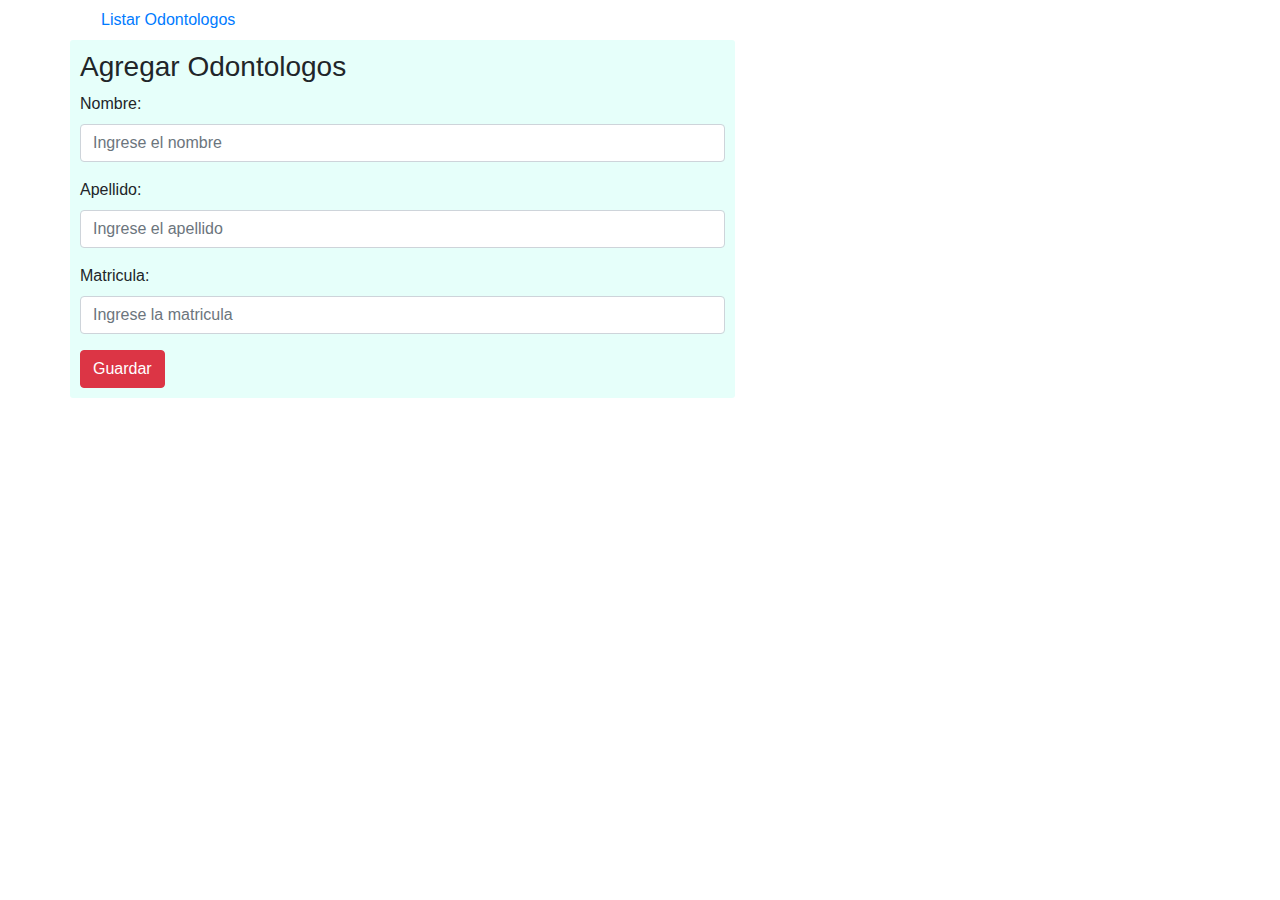
==== src/main/resources/static/odontologoAlta.html @ 44f5cdb2 "compartido" ====
<!DOCTYPE html>
<html lang="es">
<head>
    <title>Odontologo</title>
    <meta charset="utf-8">
    <meta name="viewport" content="width=device-width, initial-scale=1">
    <link rel="stylesheet" href="https://maxcdn.bootstrapcdn.com/bootstrap/4.4.1/css/bootstrap.min.css">
    <script src="https://ajax.googleapis.com/ajax/libs/jquery/3.4.1/jquery.min.js"></script>
    <script src="https://cdnjs.cloudflare.com/ajax/libs/popper.js/1.16.0/umd/popper.min.js"></script>
    <script src="https://maxcdn.bootstrapcdn.com/bootstrap/4.4.1/js/bootstrap.min.js"></script>

</head>
<body>
<div class="container">
    <ul class="nav nav-pills">
        <li class="nav-item">
            <a class="nav-link" href="/odontologoList.html">Listar Odontologos</a>
        </li>
    </ul>
    <div class="row">
        <div class="col-sm-7" style="background-color:#e6fffa; padding:10px; border-radius:3px">
            <h3>Agregar Odontologos</h3>
            <form id="add_new_odontologo">
                <div class="form-group">
                    <label class="control-label" for="nombre">Nombre:</label>
                    <input type="text" class="form-control" id="nombre"
                           placeholder="Ingrese el nombre"
                           name="nombre" required></input>
                </div>
                <div class="form-group">
                    <label class="control-label" for="apellido">Apellido:</label>
                    <input type="text" class="form-control" id="apellido"
                           placeholder="Ingrese el apellido"
                           name="apellido" required></input>
                </div>

                <div class="form-group">
                    <label class="control-label" for="matricula">Matricula:</label>
                    <input type="text" class="form-control" id="matricula"
                           placeholder="Ingrese la matricula"
                           name="matricula" required></input>
                </div>


                <button type="submit" class="btn btn-danger"
                        id="btn-add-new-odontologo">Guardar</button>
            </form>
            <div id="response" style="display:none; margin-top:10px">
            </div>
        </div>
    </div>
</div>
</body>
<script type="text/javascript" src="/js/post_odontologo.js"></script>
</html>
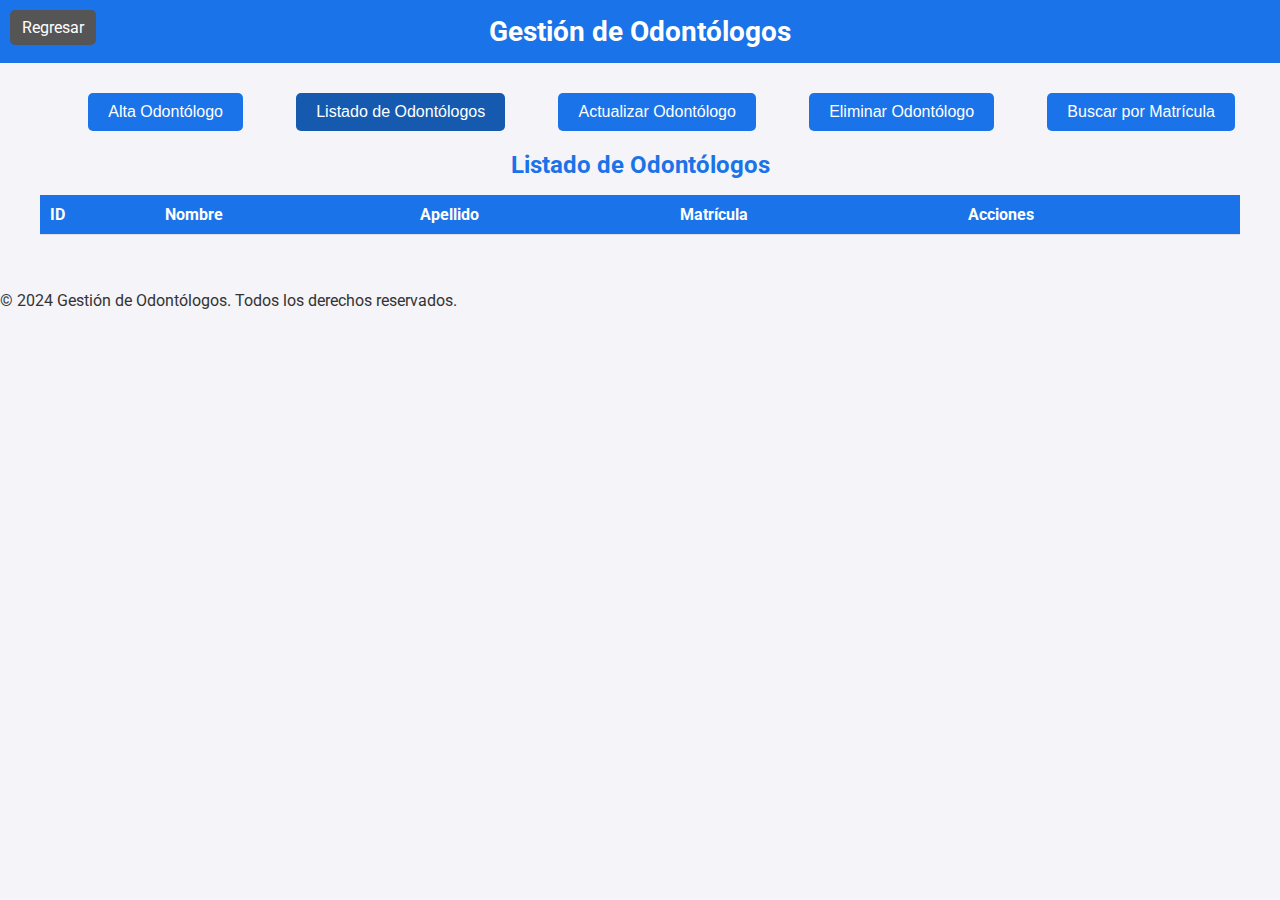
==== commit 0ad8453f: "corrección de turnos y front" ====
--- a/src/main/resources/static/odontologoAlta.html
+++ b/src/main/resources/static/odontologoAlta.html
@@ -1,55 +1,256 @@
 <!DOCTYPE html>
 <html lang="es">
 <head>
-    <title>Odontologo</title>
-    <meta charset="utf-8">
-    <meta name="viewport" content="width=device-width, initial-scale=1">
-    <link rel="stylesheet" href="https://maxcdn.bootstrapcdn.com/bootstrap/4.4.1/css/bootstrap.min.css">
-    <script src="https://ajax.googleapis.com/ajax/libs/jquery/3.4.1/jquery.min.js"></script>
-    <script src="https://cdnjs.cloudflare.com/ajax/libs/popper.js/1.16.0/umd/popper.min.js"></script>
-    <script src="https://maxcdn.bootstrapcdn.com/bootstrap/4.4.1/js/bootstrap.min.js"></script>
-
+    <meta charset="UTF-8">
+    <meta name="viewport" content="width=device-width, initial-scale=1.0">
+    <title>Gestión de Odontólogos</title>
+    <link rel="stylesheet" href="styles.css">
+    <script src="js/get_odontologo.js" defer></script> <!-- Script para obtener los odontólogos -->
+    <script src="js/post_odontologo.js" defer></script>
+    <script src="js/delete_odontologo.js" defer></script>
+    <script src="js/update_odontologo.js" defer></script>
+    <script src="js/get_odontologo_matricula.js" defer></script>
+    <script src="js/odontologo_tabs.js" defer></script> <!-- Manejo de las pestañas -->
+    <style>
+        /* Alinear los botones en una sola fila */
+        .tabs {
+            display: flex;
+            justify-content: space-around;
+            margin-bottom: 20px;
+        }
+
+        .tab-button {
+            display: inline-block;
+            padding: 10px 20px;
+            margin-right: 5px;
+            background-color: #1a73e8;
+            color: white;
+            border: none;
+            cursor: pointer;
+            border-radius: 5px;
+            font-size: 16px;
+        }
+
+        .tab-button.active {
+            background-color: #155aaf;
+        }
+
+        .tab-button:hover {
+            background-color: #357abd;
+        }
+
+        /* Botón para volver al índice */
+        #back-button {
+            position: absolute;
+            top: 10px;
+            left: 10px;
+            background-color: #555;
+            color: white;
+            padding: 8px 12px;
+            text-decoration: none;
+            border-radius: 5px;
+            font-size: 16px;
+        }
+
+        #back-button:hover {
+            background-color: #333;
+        }
+    </style>
 </head>
 <body>
-<div class="container">
-    <ul class="nav nav-pills">
-        <li class="nav-item">
-            <a class="nav-link" href="/odontologoList.html">Listar Odontologos</a>
-        </li>
-    </ul>
-    <div class="row">
-        <div class="col-sm-7" style="background-color:#e6fffa; padding:10px; border-radius:3px">
-            <h3>Agregar Odontologos</h3>
-            <form id="add_new_odontologo">
-                <div class="form-group">
-                    <label class="control-label" for="nombre">Nombre:</label>
-                    <input type="text" class="form-control" id="nombre"
-                           placeholder="Ingrese el nombre"
-                           name="nombre" required></input>
-                </div>
-                <div class="form-group">
-                    <label class="control-label" for="apellido">Apellido:</label>
-                    <input type="text" class="form-control" id="apellido"
-                           placeholder="Ingrese el apellido"
-                           name="apellido" required></input>
-                </div>
-
-                <div class="form-group">
-                    <label class="control-label" for="matricula">Matricula:</label>
-                    <input type="text" class="form-control" id="matricula"
-                           placeholder="Ingrese la matricula"
-                           name="matricula" required></input>
-                </div>
-
-
-                <button type="submit" class="btn btn-danger"
-                        id="btn-add-new-odontologo">Guardar</button>
-            </form>
-            <div id="response" style="display:none; margin-top:10px">
-            </div>
+<!-- Botón de regreso al index -->
+<a href="index.html" id="back-button">Regresar</a>
+
+<!-- Encabezado -->
+<header class="header">
+    <h1>Gestión de Odontólogos</h1>
+</header>
+
+<!-- Contenedor principal -->
+<main class="container">
+    <div class="tabs">
+        <!-- Pestañas -->
+        <button class="tab-button" onclick="openTab(event, 'alta')">Alta Odontólogo</button>
+        <button class="tab-button active" onclick="openTab(event, 'listado')">Listado de Odontólogos</button> <!-- Por defecto, listado activo -->
+        <button class="tab-button" onclick="openTab(event, 'actualizar')">Actualizar Odontólogo</button>
+        <button class="tab-button" onclick="openTab(event, 'eliminar')">Eliminar Odontólogo</button>
+        <button class="tab-button" onclick="openTab(event, 'buscar')">Buscar por Matrícula</button>
+    </div>
+
+    <!-- Sección Listado de Odontólogos -->
+    <div id="listado" class="tab-content" style="display: block;">
+        <h2>Listado de Odontólogos</h2>
+        <table id="odontologoTable">
+            <thead>
+            <tr>
+                <th>ID</th>
+                <th>Nombre</th>
+                <th>Apellido</th>
+                <th>Matrícula</th>
+                <th>Acciones</th>
+            </tr>
+            </thead>
+            <tbody>
+            <!-- Los odontólogos serán listados por el script get_odontologo.js -->
+            </tbody>
+        </table>
+    </div>
+
+    <!-- Sección Alta de Odontólogos -->
+    <div id="alta" class="tab-content" style="display: none;">
+        <h2>Alta de Odontólogo</h2>
+        <form id="form-alta">
+            <label for="nombre-alta">Nombre:</label>
+            <input type="text" id="nombre-alta" name="nombre" required>
+
+            <label for="apellido-alta">Apellido:</label>
+            <input type="text" id="apellido-alta" name="apellido" required>
+
+            <label for="matricula-alta">Matrícula:</label>
+            <input type="text" id="matricula-alta" name="matricula" required>
+
+            <button type="submit">Registrar Odontólogo</button>
+        </form>
+    </div>
+
+    <!-- Sección Actualizar Odontólogo -->
+    <div id="actualizar" class="tab-content" style="display: none;">
+        <h2>Actualizar Odontólogo</h2>
+        <form id="form-actualizar">
+            <label for="odontologo_id-actualizar">ID:</label>
+            <input type="text" id="odontologo_id-actualizar" name="odontologo_id" required readonly
+                   style="background-color: #e9ecef; cursor: not-allowed; border: 1px solid #ced4da;"> <!-- Estilos para no editable -->
+
+            <label for="nombre-actualizar">Nuevo Nombre:</label>
+            <input type="text" id="nombre-actualizar" name="nombre">
+
+            <label for="apellido-actualizar">Nuevo Apellido:</label>
+            <input type="text" id="apellido-actualizar" name="apellido">
+
+            <label for="matricula-actualizar">Nueva Matrícula:</label>
+            <input type="text" id="matricula-actualizar" name="matricula">
+
+            <button type="submit">Actualizar Odontólogo</button>
+        </form>
+    </div>
+
+
+    <!-- Sección Eliminar Odontólogo -->
+    <div id="eliminar" class="tab-content" style="display: none;">
+        <h2>Eliminar Odontólogo</h2>
+        <form id="form-eliminar">
+            <label for="matricula-eliminar">Matrícula del Odontólogo:</label>
+            <input type="text" id="matricula-eliminar" name="matricula-eliminar" required>
+            <button type="submit">Eliminar Odontólogo</button>
+        </form>
+    </div>
+
+    <!-- Sección Buscar por Matrícula -->
+    <div id="buscar" class="tab-content" style="display: none;">
+        <h2>Buscar Odontólogo por Matrícula</h2>
+        <form id="form-buscar">
+            <label for="matricula-buscar">Matrícula:</label>
+            <input type="text" id="matricula-buscar" name="matricula" required>
+            <button type="button" id="buscar_odontologo_btn">Buscar</button>
+        </form>
+
+        <!-- Resultados de la búsqueda -->
+        <div id="odontologo_resultado" style="display: none;">
+            <h3>Resultado:</h3>
+            <table id="odontologoTableBody">
+                <thead>
+                <tr>
+                    <th>ID</th>
+                    <th>Nombre</th>
+                    <th>Apellido</th>
+                    <th>Matrícula</th>
+                </tr>
+                </thead>
+                <tbody>
+                <!-- Los resultados serán agregados aquí -->
+                </tbody>
+            </table>
         </div>
     </div>
-</div>
+</main>
+
+<!-- Pie de página -->
+<footer>
+    <p>&copy; 2024 Gestión de Odontólogos. Todos los derechos reservados.</p>
+</footer>
+
+<script>
+    // Confirmación antes de realizar el alta
+    document.querySelector('#form-alta').addEventListener('submit', function (event) {
+        if (!confirm('¿Estás seguro de que deseas registrar este odontólogo?')) {
+            event.preventDefault();
+        }
+    });
+
+    // Confirmación antes de actualizar
+    document.querySelector('#form-actualizar').addEventListener('submit', function (event) {
+        if (!confirm('¿Estás seguro de que deseas actualizar los datos de este odontólogo?')) {
+            event.preventDefault();
+        }
+    });
+
+    // Confirmación antes de eliminar
+    document.querySelector('#form-eliminar').addEventListener('submit', function (event) {
+        if (!confirm('¿Estás seguro de que deseas eliminar este odontólogo?')) {
+            event.preventDefault();
+        }
+    });
+
+    // Función para cargar los odontólogos en la tabla
+    window.addEventListener('load', function () {
+        (function() {
+            const url = '/odontologos';  // Endpoint para obtener los odontólogos
+            const settings = {
+                method: 'GET'
+            };
+
+            // Llamada a la API para obtener los odontólogos
+            fetch(url, settings)
+            .then(response => response.json())
+            .then(data => {
+                console.log(data); // Verificación de los datos en la consola
+                // Obtenemos la tabla donde vamos a insertar los datos
+                let tableBody = document.querySelector("#odontologoTable tbody");
+
+                // Limpiar contenido previo (si existe)
+                tableBody.innerHTML = '';
+
+                // Iteramos sobre los odontólogos recibidos
+                for (let odontologo of data) {
+                    // Creamos una fila para cada odontólogo
+                    let row = tableBody.insertRow();
+
+                    // Insertamos celdas en la fila
+                    let cellId = row.insertCell(0);
+                    let cellNombre = row.insertCell(1);
+                    let cellApellido = row.insertCell(2);
+                    let cellMatricula = row.insertCell(3);
+
+                    // Asignamos los datos a las celdas
+                    cellId.innerHTML = odontologo.id;
+                    cellNombre.innerHTML = odontologo.nombre;
+                    cellApellido.innerHTML = odontologo.apellido;
+                    cellMatricula.innerHTML = odontologo.matricula;
+
+                    // Crear celdas de acciones
+                    let cellActions = row.insertCell(4);
+                    cellActions.innerHTML = `
+                        <button onclick="deleteBy(${odontologo.id})">Eliminar</button>
+                        <button onclick="findBy(${odontologo.id})">Actualizar</button>
+                    `;
+                }
+            })
+            .catch(error => {
+                console.error('Error al cargar los odontólogos:', error);
+            });
+        })();
+    });
+</script>
+
 </body>
-<script type="text/javascript" src="/js/post_odontologo.js"></script>
-</html>+</html>
--- a/src/main/resources/static/styles.css
+++ b/src/main/resources/static/styles.css
@@ -0,0 +1,231 @@
+/* Importar fuente desde Google Fonts */
+@import url('https://fonts.googleapis.com/css2?family=Roboto:wght@400;700&display=swap');
+
+/* Aplicar la fuente globalmente */
+body {
+    font-family: 'Roboto', sans-serif;
+    margin: 0;
+    padding: 0;
+    background-color: #f4f4f9;
+    color: #333;
+}
+
+/* Container centrado y responsivo */
+.container {
+    max-width: 1200px;
+    margin: 0 auto;
+    padding: 20px;
+    width: 100%;
+}
+
+/* Encabezado principal */
+h1, h2, h3 {
+    color: #1a73e8; /* Cambiado a un azul más oscuro */
+    text-align: center;
+    margin-bottom: 1rem;
+}
+
+/* Formularios */
+form {
+    background-color: #ffffff;
+    padding: 20px;
+    border-radius: 8px;
+    box-shadow: 0 0 10px rgba(0, 0, 0, 0.1);
+    margin-bottom: 20px;
+    max-width: 100%;
+}
+
+label {
+    display: block;
+    margin-bottom: 5px;
+    font-weight: 700;
+}
+
+input[type="text"], input[type="number"], input[type="email"], textarea {
+    width: 100%;
+    padding: 10px;
+    margin-bottom: 20px;
+    border: 1px solid #ccc;
+    border-radius: 5px;
+    font-size: 1rem;
+}
+
+/* Botones */
+button, .button {
+    background-color: #1a73e8;
+    color: white;
+    border: none;
+    padding: 12px 20px;
+    cursor: pointer;
+    font-size: 1rem;
+    border-radius: 5px;
+    transition: background-color 0.3s ease;
+    text-align: center;
+    display: inline-block;
+    text-decoration: none;
+    margin-top: 10px;
+    /* Centrado dentro de los contenedores */
+    display: block;
+    margin: 10px auto 0 auto;
+}
+
+button:hover, .button:hover {
+    background-color: #155aaf;
+}
+
+/* Estilos de la tabla */
+table {
+    width: 100%;
+    border-collapse: collapse;
+    margin-bottom: 20px;
+}
+
+table th, table td {
+    padding: 10px;
+    text-align: left;
+    border-bottom: 1px solid #ddd;
+}
+
+table th {
+    background-color: #1a73e8;
+    color: white;
+}
+
+table tr:nth-child(even) {
+    background-color: #f9f9f9;
+}
+
+table tr:hover {
+    background-color: #f1f1f1;
+}
+
+/* Estilos para los botones de acción dentro de la tabla */
+.table-action-btn {
+    background-color: #ff5c5c; /* Color para eliminar */
+    border: none;
+    color: white;
+    padding: 5px 10px;
+    cursor: pointer;
+    font-size: 0.9rem;
+    border-radius: 5px;
+    transition: background-color 0.3s ease;
+}
+
+.table-action-btn.update {
+    background-color: #4caf50; /* Color para actualizar */
+}
+
+.table-action-btn:hover {
+    opacity: 0.9;
+}
+
+/* Links */
+a {
+    color: #1a73e8;
+    text-decoration: none;
+}
+
+a:hover {
+    text-decoration: underline;
+}
+
+/* Diseño en Grid para las listas */
+.grid-container {
+    display: grid;
+    grid-template-columns: repeat(auto-fit, minmax(300px, 1fr));
+    gap: 20px;
+}
+
+.grid-item {
+    background-color: #ffffff;
+    padding: 15px;
+    border-radius: 8px;
+    box-shadow: 0 2px 5px rgba(0, 0, 0, 0.1);
+    transition: transform 0.2s ease;
+    text-align: center; /* Alinear el contenido al centro */
+}
+
+.grid-item:hover {
+    transform: scale(1.05);
+}
+
+/* Imágenes dentro de los contenedores */
+.grid-item img {
+    max-width: 100%;
+    height: auto;
+    border-radius: 8px;
+}
+
+/* Diseño responsivo */
+@media (max-width: 768px) {
+    body {
+        padding: 10px;
+    }
+
+    h1, h2, h3 {
+        font-size: 1.5rem;
+    }
+
+    form {
+        padding: 15px;
+    }
+
+    input[type="text"], input[type="number"], input[type="email"], textarea {
+        padding: 8px;
+        font-size: 0.9rem;
+    }
+
+    /* Diseño de tabla responsivo */
+    table, thead, tbody, th, td, tr {
+        display: block;
+    }
+
+    table tr {
+        margin-bottom: 15px;
+    }
+
+    table td, table th {
+        padding-left: 40%;
+        position: relative;
+        text-align: left;
+    }
+
+    table td::before, table th::before {
+        content: attr(data-label);
+        position: absolute;
+        left: 0;
+        top: 0;
+        padding: 10px;
+        background-color: #f0f0f0;
+        border-bottom: 1px solid #ddd;
+        font-weight: bold;
+        width: 100%;
+    }
+
+    table td {
+        padding: 10px;
+        border-bottom: none;
+        position: relative;
+    }
+}
+
+/* Encabezado de la aplicación */
+.header {
+    background-color: #1a73e8; /* Color más oscuro para hacer que el texto destaque */
+    color: white;
+    padding: 15px 0;
+    text-align: center;
+}
+
+.header h1 {
+    margin: 0;
+    font-size: 1.75rem;
+    color: white;
+}
+
+/* Estilo para campos no editables */
+input[readonly] {
+    background-color: #e9ecef;
+    cursor: not-allowed;
+    border: 1px solid #ced4da;
+}
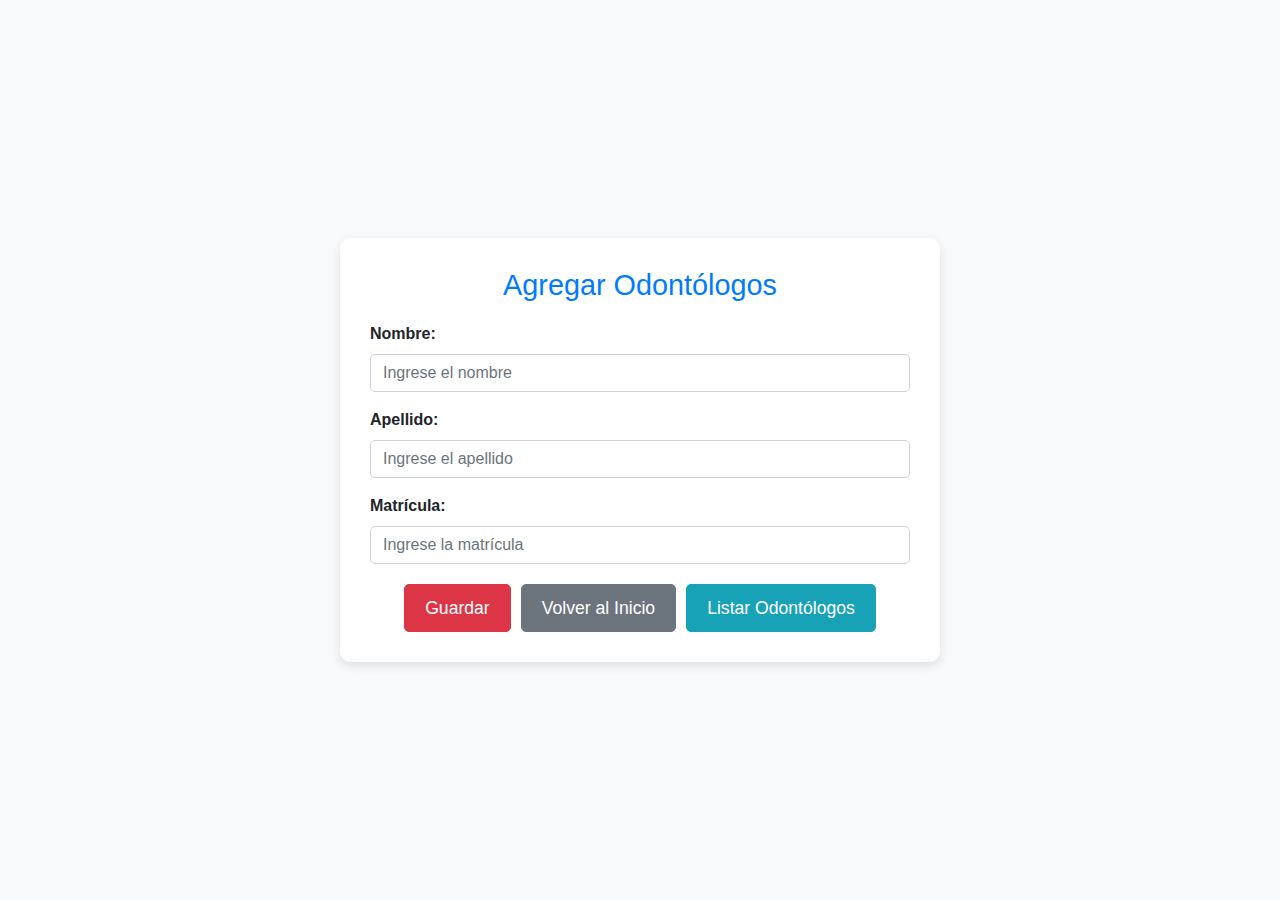
==== commit 8545a5ca: "Corrección de Front" ====
--- a/src/main/resources/static/odontologoAlta.html
+++ b/src/main/resources/static/odontologoAlta.html
@@ -1,256 +1,126 @@
 <!DOCTYPE html>
 <html lang="es">
 <head>
-    <meta charset="UTF-8">
-    <meta name="viewport" content="width=device-width, initial-scale=1.0">
-    <title>Gestión de Odontólogos</title>
-    <link rel="stylesheet" href="styles.css">
-    <script src="js/get_odontologo.js" defer></script> <!-- Script para obtener los odontólogos -->
-    <script src="js/post_odontologo.js" defer></script>
-    <script src="js/delete_odontologo.js" defer></script>
-    <script src="js/update_odontologo.js" defer></script>
-    <script src="js/get_odontologo_matricula.js" defer></script>
-    <script src="js/odontologo_tabs.js" defer></script> <!-- Manejo de las pestañas -->
+    <title>Odontólogo</title>
+    <meta charset="utf-8">
+    <meta name="viewport" content="width=device-width, initial-scale=1">
+    <link rel="stylesheet" href="https://maxcdn.bootstrapcdn.com/bootstrap/4.4.1/css/bootstrap.min.css">
+    <script src="https://ajax.googleapis.com/ajax/libs/jquery/3.4.1/jquery.min.js"></script>
+    <script src="https://cdnjs.cloudflare.com/ajax/libs/popper.js/1.16.0/umd/popper.min.js"></script>
+    <script src="https://maxcdn.bootstrapcdn.com/bootstrap/4.4.1/js/bootstrap.min.js"></script>
+
     <style>
-        /* Alinear los botones en una sola fila */
-        .tabs {
+        body {
+            background-color: #f8f9fa; /* Fondo claro */
             display: flex;
-            justify-content: space-around;
-            margin-bottom: 20px;
+            justify-content: center;
+            align-items: center;
+            min-height: 100vh; /* Altura mínima de la pantalla */
+            margin: 0;
+            padding: 20px;
         }
 
-        .tab-button {
-            display: inline-block;
-            padding: 10px 20px;
-            margin-right: 5px;
-            background-color: #1a73e8;
-            color: white;
-            border: none;
-            cursor: pointer;
-            border-radius: 5px;
-            font-size: 16px;
+        .container {
+            background-color: #ffffff; /* Fondo blanco para el contenedor */
+            border-radius: 10px;
+            padding: 30px;
+            box-shadow: 0px 4px 10px rgba(0, 0, 0, 0.1); /* Sombra sutil */
+            width: 100%;
+            max-width: 600px; /* Tamaño máximo del formulario */
         }
 
-        .tab-button.active {
-            background-color: #155aaf;
+        h3 {
+            font-size: 1.8rem;
+            color: #007bff; /* Color azul Bootstrap */
+            margin-bottom: 20px;
+            text-align: center;
         }
 
-        .tab-button:hover {
-            background-color: #357abd;
+        label {
+            font-weight: bold; /* Letras de etiquetas en negrita */
         }
 
-        /* Botón para volver al índice */
-        #back-button {
-            position: absolute;
-            top: 10px;
-            left: 10px;
-            background-color: #555;
-            color: white;
-            padding: 8px 12px;
-            text-decoration: none;
+        .form-control {
             border-radius: 5px;
-            font-size: 16px;
         }
 
-        #back-button:hover {
-            background-color: #333;
+        .btn-danger {
+            background-color: #dc3545;
+            font-size: 1.1rem;
+            border-radius: 5px;
+            padding: 10px 20px;
+            margin-right: 10px; /* Espacio entre botones */
+        }
+
+        .btn-danger:hover {
+            background-color: #c82333;
+        }
+
+        .btn-secondary, .btn-info {
+            font-size: 1.1rem;
+            padding: 10px 20px;
+            border-radius: 5px;
+        }
+
+        .btn-info {
+            margin-left: 10px; /* Espacio entre botones */
+        }
+
+        #response {
+            display: none;
+            margin-top: 15px;
+            padding: 10px;
+            background-color: #d4edda;
+            border-left: 5px solid #28a745;
+            border-radius: 5px;
+            color: #155724;
+        }
+
+        /* Centrar los botones dentro del formulario */
+        .form-buttons {
+            display: flex;
+            justify-content: center;
+            margin-top: 20px;
         }
     </style>
 </head>
 <body>
-<!-- Botón de regreso al index -->
-<a href="index.html" id="back-button">Regresar</a>
+<div class="container">
+    <h3>Agregar Odontólogos</h3>
+    <form id="add_new_odontologo">
+        <div class="form-group">
+            <label class="control-label" for="nombre">Nombre:</label>
+            <input type="text" class="form-control" id="nombre"
+                   placeholder="Ingrese el nombre"
+                   name="nombre" required></input>
+        </div>
+        <div class="form-group">
+            <label class="control-label" for="apellido">Apellido:</label>
+            <input type="text" class="form-control" id="apellido"
+                   placeholder="Ingrese el apellido"
+                   name="apellido" required></input>
+        </div>
 
-<!-- Encabezado -->
-<header class="header">
-    <h1>Gestión de Odontólogos</h1>
-</header>
+        <div class="form-group">
+            <label class="control-label" for="matricula">Matrícula:</label>
+            <input type="text" class="form-control" id="matricula"
+                   placeholder="Ingrese la matrícula"
+                   name="matricula" required></input>
+        </div>
 
-<!-- Contenedor principal -->
-<main class="container">
-    <div class="tabs">
-        <!-- Pestañas -->
-        <button class="tab-button" onclick="openTab(event, 'alta')">Alta Odontólogo</button>
-        <button class="tab-button active" onclick="openTab(event, 'listado')">Listado de Odontólogos</button> <!-- Por defecto, listado activo -->
-        <button class="tab-button" onclick="openTab(event, 'actualizar')">Actualizar Odontólogo</button>
-        <button class="tab-button" onclick="openTab(event, 'eliminar')">Eliminar Odontólogo</button>
-        <button class="tab-button" onclick="openTab(event, 'buscar')">Buscar por Matrícula</button>
+        <!-- Botones del formulario -->
+        <div class="form-buttons">
+            <button type="submit" class="btn btn-danger" id="btn-add-new-odontologo">Guardar</button>
+            <a href="/index.html" class="btn btn-secondary">Volver al Inicio</a>
+            <a href="/odontologoList.html" class="btn btn-info">Listar Odontólogos</a>
+        </div>
+    </form>
+
+    <div id="response">
+        ¡Odontólogo agregado con éxito!
     </div>
+</div>
 
-    <!-- Sección Listado de Odontólogos -->
-    <div id="listado" class="tab-content" style="display: block;">
-        <h2>Listado de Odontólogos</h2>
-        <table id="odontologoTable">
-            <thead>
-            <tr>
-                <th>ID</th>
-                <th>Nombre</th>
-                <th>Apellido</th>
-                <th>Matrícula</th>
-                <th>Acciones</th>
-            </tr>
-            </thead>
-            <tbody>
-            <!-- Los odontólogos serán listados por el script get_odontologo.js -->
-            </tbody>
-        </table>
-    </div>
-
-    <!-- Sección Alta de Odontólogos -->
-    <div id="alta" class="tab-content" style="display: none;">
-        <h2>Alta de Odontólogo</h2>
-        <form id="form-alta">
-            <label for="nombre-alta">Nombre:</label>
-            <input type="text" id="nombre-alta" name="nombre" required>
-
-            <label for="apellido-alta">Apellido:</label>
-            <input type="text" id="apellido-alta" name="apellido" required>
-
-            <label for="matricula-alta">Matrícula:</label>
-            <input type="text" id="matricula-alta" name="matricula" required>
-
-            <button type="submit">Registrar Odontólogo</button>
-        </form>
-    </div>
-
-    <!-- Sección Actualizar Odontólogo -->
-    <div id="actualizar" class="tab-content" style="display: none;">
-        <h2>Actualizar Odontólogo</h2>
-        <form id="form-actualizar">
-            <label for="odontologo_id-actualizar">ID:</label>
-            <input type="text" id="odontologo_id-actualizar" name="odontologo_id" required readonly
-                   style="background-color: #e9ecef; cursor: not-allowed; border: 1px solid #ced4da;"> <!-- Estilos para no editable -->
-
-            <label for="nombre-actualizar">Nuevo Nombre:</label>
-            <input type="text" id="nombre-actualizar" name="nombre">
-
-            <label for="apellido-actualizar">Nuevo Apellido:</label>
-            <input type="text" id="apellido-actualizar" name="apellido">
-
-            <label for="matricula-actualizar">Nueva Matrícula:</label>
-            <input type="text" id="matricula-actualizar" name="matricula">
-
-            <button type="submit">Actualizar Odontólogo</button>
-        </form>
-    </div>
-
-
-    <!-- Sección Eliminar Odontólogo -->
-    <div id="eliminar" class="tab-content" style="display: none;">
-        <h2>Eliminar Odontólogo</h2>
-        <form id="form-eliminar">
-            <label for="matricula-eliminar">Matrícula del Odontólogo:</label>
-            <input type="text" id="matricula-eliminar" name="matricula-eliminar" required>
-            <button type="submit">Eliminar Odontólogo</button>
-        </form>
-    </div>
-
-    <!-- Sección Buscar por Matrícula -->
-    <div id="buscar" class="tab-content" style="display: none;">
-        <h2>Buscar Odontólogo por Matrícula</h2>
-        <form id="form-buscar">
-            <label for="matricula-buscar">Matrícula:</label>
-            <input type="text" id="matricula-buscar" name="matricula" required>
-            <button type="button" id="buscar_odontologo_btn">Buscar</button>
-        </form>
-
-        <!-- Resultados de la búsqueda -->
-        <div id="odontologo_resultado" style="display: none;">
-            <h3>Resultado:</h3>
-            <table id="odontologoTableBody">
-                <thead>
-                <tr>
-                    <th>ID</th>
-                    <th>Nombre</th>
-                    <th>Apellido</th>
-                    <th>Matrícula</th>
-                </tr>
-                </thead>
-                <tbody>
-                <!-- Los resultados serán agregados aquí -->
-                </tbody>
-            </table>
-        </div>
-    </div>
-</main>
-
-<!-- Pie de página -->
-<footer>
-    <p>&copy; 2024 Gestión de Odontólogos. Todos los derechos reservados.</p>
-</footer>
-
-<script>
-    // Confirmación antes de realizar el alta
-    document.querySelector('#form-alta').addEventListener('submit', function (event) {
-        if (!confirm('¿Estás seguro de que deseas registrar este odontólogo?')) {
-            event.preventDefault();
-        }
-    });
-
-    // Confirmación antes de actualizar
-    document.querySelector('#form-actualizar').addEventListener('submit', function (event) {
-        if (!confirm('¿Estás seguro de que deseas actualizar los datos de este odontólogo?')) {
-            event.preventDefault();
-        }
-    });
-
-    // Confirmación antes de eliminar
-    document.querySelector('#form-eliminar').addEventListener('submit', function (event) {
-        if (!confirm('¿Estás seguro de que deseas eliminar este odontólogo?')) {
-            event.preventDefault();
-        }
-    });
-
-    // Función para cargar los odontólogos en la tabla
-    window.addEventListener('load', function () {
-        (function() {
-            const url = '/odontologos';  // Endpoint para obtener los odontólogos
-            const settings = {
-                method: 'GET'
-            };
-
-            // Llamada a la API para obtener los odontólogos
-            fetch(url, settings)
-            .then(response => response.json())
-            .then(data => {
-                console.log(data); // Verificación de los datos en la consola
-                // Obtenemos la tabla donde vamos a insertar los datos
-                let tableBody = document.querySelector("#odontologoTable tbody");
-
-                // Limpiar contenido previo (si existe)
-                tableBody.innerHTML = '';
-
-                // Iteramos sobre los odontólogos recibidos
-                for (let odontologo of data) {
-                    // Creamos una fila para cada odontólogo
-                    let row = tableBody.insertRow();
-
-                    // Insertamos celdas en la fila
-                    let cellId = row.insertCell(0);
-                    let cellNombre = row.insertCell(1);
-                    let cellApellido = row.insertCell(2);
-                    let cellMatricula = row.insertCell(3);
-
-                    // Asignamos los datos a las celdas
-                    cellId.innerHTML = odontologo.id;
-                    cellNombre.innerHTML = odontologo.nombre;
-                    cellApellido.innerHTML = odontologo.apellido;
-                    cellMatricula.innerHTML = odontologo.matricula;
-
-                    // Crear celdas de acciones
-                    let cellActions = row.insertCell(4);
-                    cellActions.innerHTML = `
-                        <button onclick="deleteBy(${odontologo.id})">Eliminar</button>
-                        <button onclick="findBy(${odontologo.id})">Actualizar</button>
-                    `;
-                }
-            })
-            .catch(error => {
-                console.error('Error al cargar los odontólogos:', error);
-            });
-        })();
-    });
-</script>
-
+<script type="text/javascript" src="/js/post_odontologo.js"></script>
 </body>
 </html>
